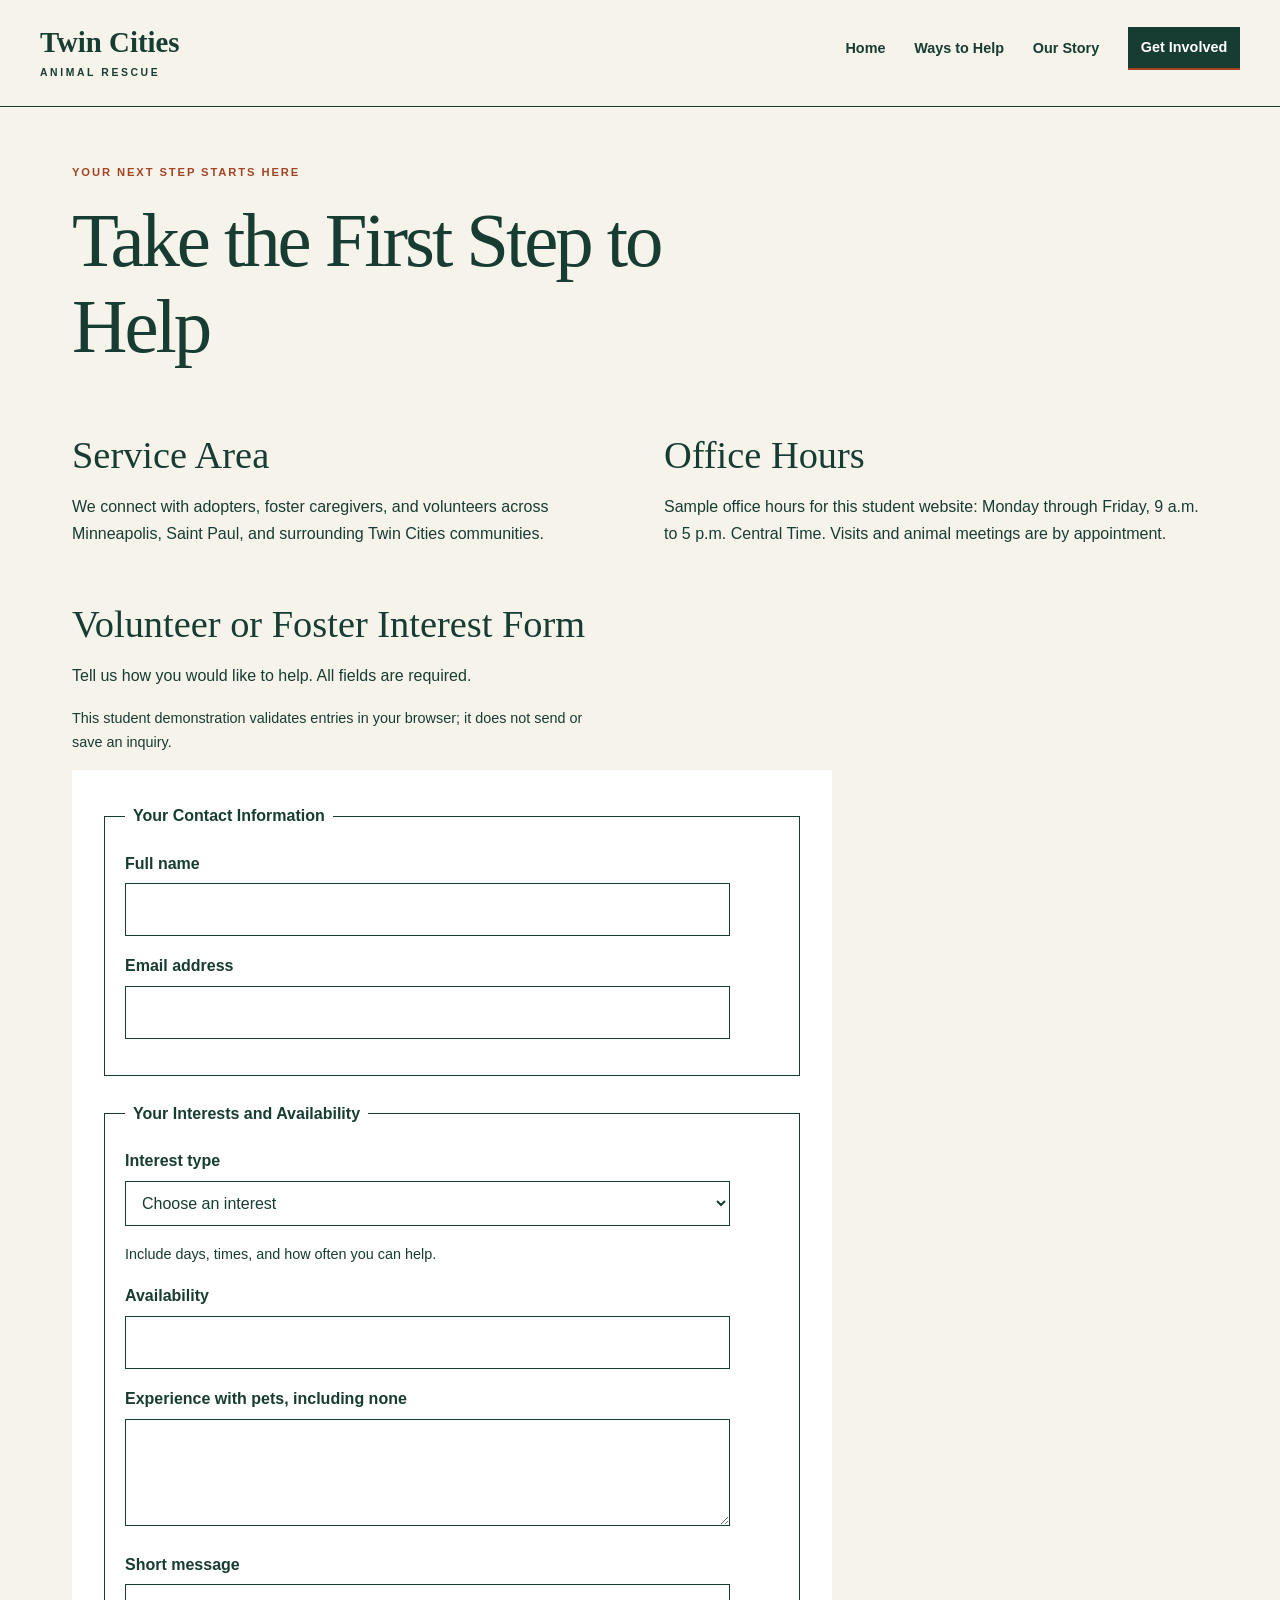
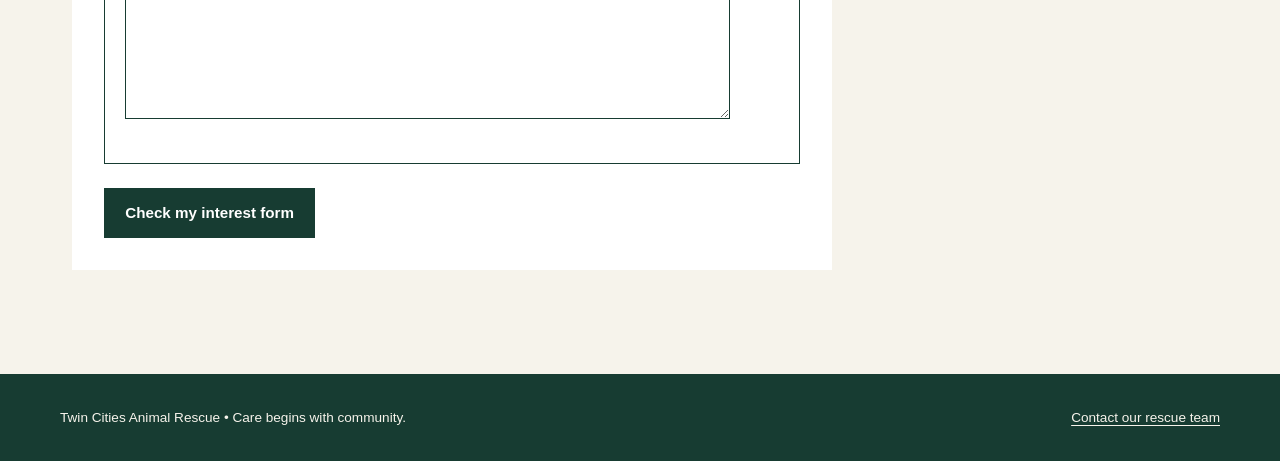
==== contact.html @ 653f52d5 "Add responsive Twin Cities Animal Rescue coursework website" ====
<!DOCTYPE html>
<html lang="en">
<head>
  <meta charset="UTF-8">
  <meta name="viewport" content="width=device-width, initial-scale=1">
  <title>Contact and Get Involved | Twin Cities Animal Rescue</title>
<link rel="stylesheet" href="styles.css">
</head>
<body class="contact-page">
  <a href="#main-content">Skip to main content</a>
  <header>
    <p class="brand"><a href="index.html">Twin Cities<span>ANIMAL RESCUE</span></a></p>
    <nav aria-label="Main navigation">
      <ul>
        <li><a href="index.html">Home</a></li>
        <li><a href="services.html">Ways to Help</a></li>
        <li><a href="about.html">Our Story</a></li>
        <li><a href="contact.html" aria-current="page">Get Involved</a></li>
      </ul>
    </nav>
  </header>
  <main id="main-content" class="contact-layout">
    <div class="page-intro">
<p class="eyebrow">YOUR NEXT STEP STARTS HERE</p>
<h1>Take the First Step to Help</h1>
    </div>
<section aria-labelledby="area">
      <h2 id="area">Service Area</h2>
      <p>We connect with adopters, foster caregivers, and volunteers across Minneapolis, Saint Paul, and surrounding Twin Cities communities.</p>
    </section>
    <section aria-labelledby="hours">
      <h2 id="hours">Office Hours</h2>
      <p>Sample office hours for this student website: Monday through Friday, 9 a.m. to 5 p.m. Central Time. Visits and animal meetings are by appointment.</p>
    </section>
    <section aria-labelledby="interest">
      <h2 id="interest">Volunteer or Foster Interest Form</h2>
      <p>Tell us how you would like to help. All fields are required.</p>
      <p id="form-note">This student demonstration validates entries in your browser; it does not send or save an inquiry.</p>
      <form action="contact.html#interest" method="get" aria-describedby="form-note">
        <fieldset>
          <legend>Your Contact Information</legend>
          <p>
            <label for="name">Full name</label>
            <input id="name" name="name" type="text" autocomplete="name" required minlength="2" maxlength="100">
          </p>
          <p>
            <label for="email">Email address</label>
            <input id="email" name="email" type="email" autocomplete="email" required maxlength="254">
          </p>
        </fieldset>
        <fieldset>
          <legend>Your Interests and Availability</legend>
          <p>
            <label for="interest-type">Interest type</label>
            <select id="interest-type" name="interest" required>
              <option value="">Choose an interest</option>
              <option value="volunteer">Volunteering</option>
              <option value="foster">Fostering</option>
              <option value="adoption">Adoption information</option>
              <option value="partner">Donations or community partnership</option>
            </select>
          </p>
          <p id="availability-help">Include days, times, and how often you can help.</p>
          <p>
            <label for="availability">Availability</label>
            <input id="availability" name="availability" type="text" aria-describedby="availability-help" required minlength="3" maxlength="200">
          </p>
          <p>
            <label for="experience">Experience with pets, including none</label>
            <textarea id="experience" name="experience" rows="3" cols="40" required minlength="3" maxlength="1000"></textarea>
          </p>
          <p>
            <label for="message">Short message</label>
            <textarea id="message" name="message" rows="4" cols="40" required minlength="10" maxlength="1000"></textarea>
          </p>
        </fieldset>
        <button type="submit">Check my interest form</button>
      </form>
    </section>
  </main>
  <footer>
    <p>Twin Cities Animal Rescue • Care begins with community.</p>
    <p><a href="contact.html">Contact our rescue team</a></p>
  </footer>
</body>
</html>
---- styles.css ----
/* Four-color palette, two font families, and mobile-first layouts. */
:root {
  --green: #173c32;
  --cream: #f6f3eb;
  --white: #ffffff;
  --rust: #a34424;
}
* { box-sizing: border-box; }
html { scroll-behavior: smooth; }
body { margin: 0; background: var(--cream); color: var(--green); font-family: Arial, sans-serif; font-size: 1rem; line-height: 1.7; }
a { color: var(--green); text-underline-offset: .22em; }
a:hover { color: var(--rust); }
a:focus-visible, button:focus-visible, input:focus-visible, textarea:focus-visible, select:focus-visible, video:focus-visible { outline: 3px solid var(--rust); outline-offset: 5px; }
body > a:first-child { position: absolute; left: 1rem; top: -8rem; z-index: 10; background: var(--white); padding: .8rem 1rem; }
body > a:first-child:focus { top: 1rem; }
header { max-width: 1280px; margin: auto; padding: 1.2rem 1.25rem; display: flex; flex-direction: column; gap: 1rem; border-bottom: 1px solid var(--green); }
.brand { margin: 0; line-height: 1.05; }
.brand a { font-family: Georgia, serif; font-size: 1.8rem; font-weight: bold; text-decoration: none; }
.brand span { display: block; font-family: Arial, sans-serif; font-size: .65rem; letter-spacing: .25em; margin-top: .65rem; }
nav ul { display: flex; flex-wrap: wrap; list-style: none; gap: .25rem 1rem; padding: 0; margin: 0; }
nav a { display: inline-block; padding: .5rem 0; text-decoration: none; font-size: .9rem; font-weight: bold; }
nav a[aria-current="page"] { border-bottom: 2px solid var(--rust); }
nav li:last-child a { padding: .5rem .8rem; background: var(--green); color: var(--white); }
main { max-width: 1200px; margin: auto; padding: 2rem 1.25rem 3rem; }
h1, h2 { font-family: Georgia, serif; font-weight: normal; line-height: 1.12; }
h1 { font-size: clamp(2.7rem, 6vw, 5rem); letter-spacing: -.04em; margin: .8rem 0 1.5rem; max-width: 16ch; }
h2 { font-size: clamp(1.8rem, 3vw, 2.5rem); margin: 0 0 1rem; }
p { margin: 0 0 1rem; }
main p { max-width: 68ch; }
section { margin-bottom: 2.5rem; scroll-margin-top: 1.5rem; }
.page-intro { margin-bottom: 2.5rem; }
.eyebrow { color: var(--rust); font-size: .7rem; letter-spacing: .17em; font-weight: bold; }
img { display: block; max-width: 100%; height: auto; }
picture { display: block; }
figure { margin: 0 0 1rem; }
figcaption { font-size: .9rem; padding-top: .8rem; max-width: 48ch; }
ul, ol { padding-left: 1.4rem; }
li { margin-bottom: .55rem; }
.hero { display: flex; flex-direction: column; gap: 2rem; align-items: center; }
.hero .page-intro { margin: 0; }
.hero picture { width: 100%; }
.hero img { width: 100%; aspect-ratio: 1; object-fit: cover; border-radius: 45% 45% 2px 2px; }
.mission-label { font-family: Arial, sans-serif; font-size: .8rem; font-weight: bold; letter-spacing: .1em; text-transform: uppercase; }
.actions { display: flex; align-items: flex-start; flex-direction: column; gap: 1rem; margin-top: 1.6rem; }
.button, button { display: inline-block; border: 2px solid var(--green); background: var(--green); color: var(--white); padding: .9rem 1.2rem; font: bold .95rem Arial, sans-serif; text-decoration: none; cursor: pointer; }
.button:hover, button:hover { background: var(--rust); border-color: var(--rust); color: var(--white); }
.text-link { font-weight: bold; padding: .5rem 0; }
section[aria-labelledby="impact"] { background: var(--green); color: var(--cream); padding: 2rem; margin-top: 3rem; }
section[aria-labelledby="impact"] h2 { font-size: 1.6rem; }
section[aria-labelledby="impact"] > p { font-size: .8rem; }
section[aria-labelledby="impact"] ul { display: flex; flex-direction: column; gap: 1.4rem; list-style: none; padding: 0; margin: 1.5rem 0 0; }
section[aria-labelledby="impact"] li { flex: 1; margin: 0; }
section[aria-labelledby="impact"] strong { display: block; font-family: Georgia, serif; font-size: 2.7rem; line-height: 1.2; }
section[aria-labelledby="impact"] span { display: block; font-size: .95rem; margin-top: .5rem; }
.help-section ul { display: flex; flex-direction: column; gap: .8rem; padding: 0; list-style: none; }
.help-section li { border-top: 1px solid var(--green); padding: 1rem 0; flex: 1; }
.pet-photos { display: flex; flex-direction: column; gap: 2rem; margin-top: 2rem; }
.pet-photos figure { flex: 1; min-width: 0; }
.pet-photos img { width: 100%; aspect-ratio: 1.25; object-fit: cover; }
.story-section img { width: 100%; max-width: 650px; margin-top: 2rem; }
video { width: 100%; max-width: 720px; height: auto; background: var(--green); display: block; margin: 1rem 0; }
.contact-layout { display: flex; flex-direction: column; gap: 0; }
form { background: var(--white); padding: 1.25rem; max-width: 760px; }
fieldset { border: 1px solid var(--green); margin: 0 0 1.5rem; padding: 1.25rem; min-width: 0; }
legend { padding: 0 .5rem; font-weight: bold; }
label { display: block; font-weight: bold; margin-bottom: .4rem; }
input, select, textarea { width: 100%; min-width: 0; max-width: 100%; border: 1px solid var(--green); border-radius: 0; padding: .75rem; font: inherit; color: var(--green); background: var(--white); }
textarea { resize: vertical; }
#availability-help, #form-note { font-size: .9rem; }
footer { background: var(--green); color: var(--cream); padding: 2rem max(1.25rem, calc((100vw - 1160px) / 2)); display: flex; flex-direction: column; gap: .75rem; font-size: .85rem; }
footer p { margin: 0; }
footer a { color: var(--cream); }
footer a:hover { color: var(--white); }
@media (min-width: 800px) {
  header { flex-direction: row; align-items: center; justify-content: space-between; padding: 1.7rem 2.5rem; gap: 2rem; }
  nav ul { gap: 1.8rem; align-items: center; }
  main { padding: 3.5rem 2rem 4rem; }
  .hero { flex-direction: row; gap: 4rem; }
  .hero .page-intro { flex: 1.1; min-width: 0; }
  .hero picture { flex: 1; min-width: 0; }
  .actions { gap: 1rem; }
  section[aria-labelledby="impact"] { padding: 2.5rem 3rem; }
  section[aria-labelledby="impact"] ul, .help-section ul, .pet-photos { flex-direction: row; gap: 2rem; }
  .contact-layout { flex-direction: row; flex-wrap: wrap; column-gap: 3rem; }
  .contact-layout .page-intro { flex: 0 0 100%; }
  .contact-layout > section[aria-labelledby="area"], .contact-layout > section[aria-labelledby="hours"] { flex: 1; }
  .contact-layout > section[aria-labelledby="interest"] { flex: 0 0 100%; }
  form { padding: 2rem; }
  footer { flex-direction: row; justify-content: space-between; align-items: center; }
}
@media (prefers-reduced-motion: reduce) { html { scroll-behavior: auto; } }
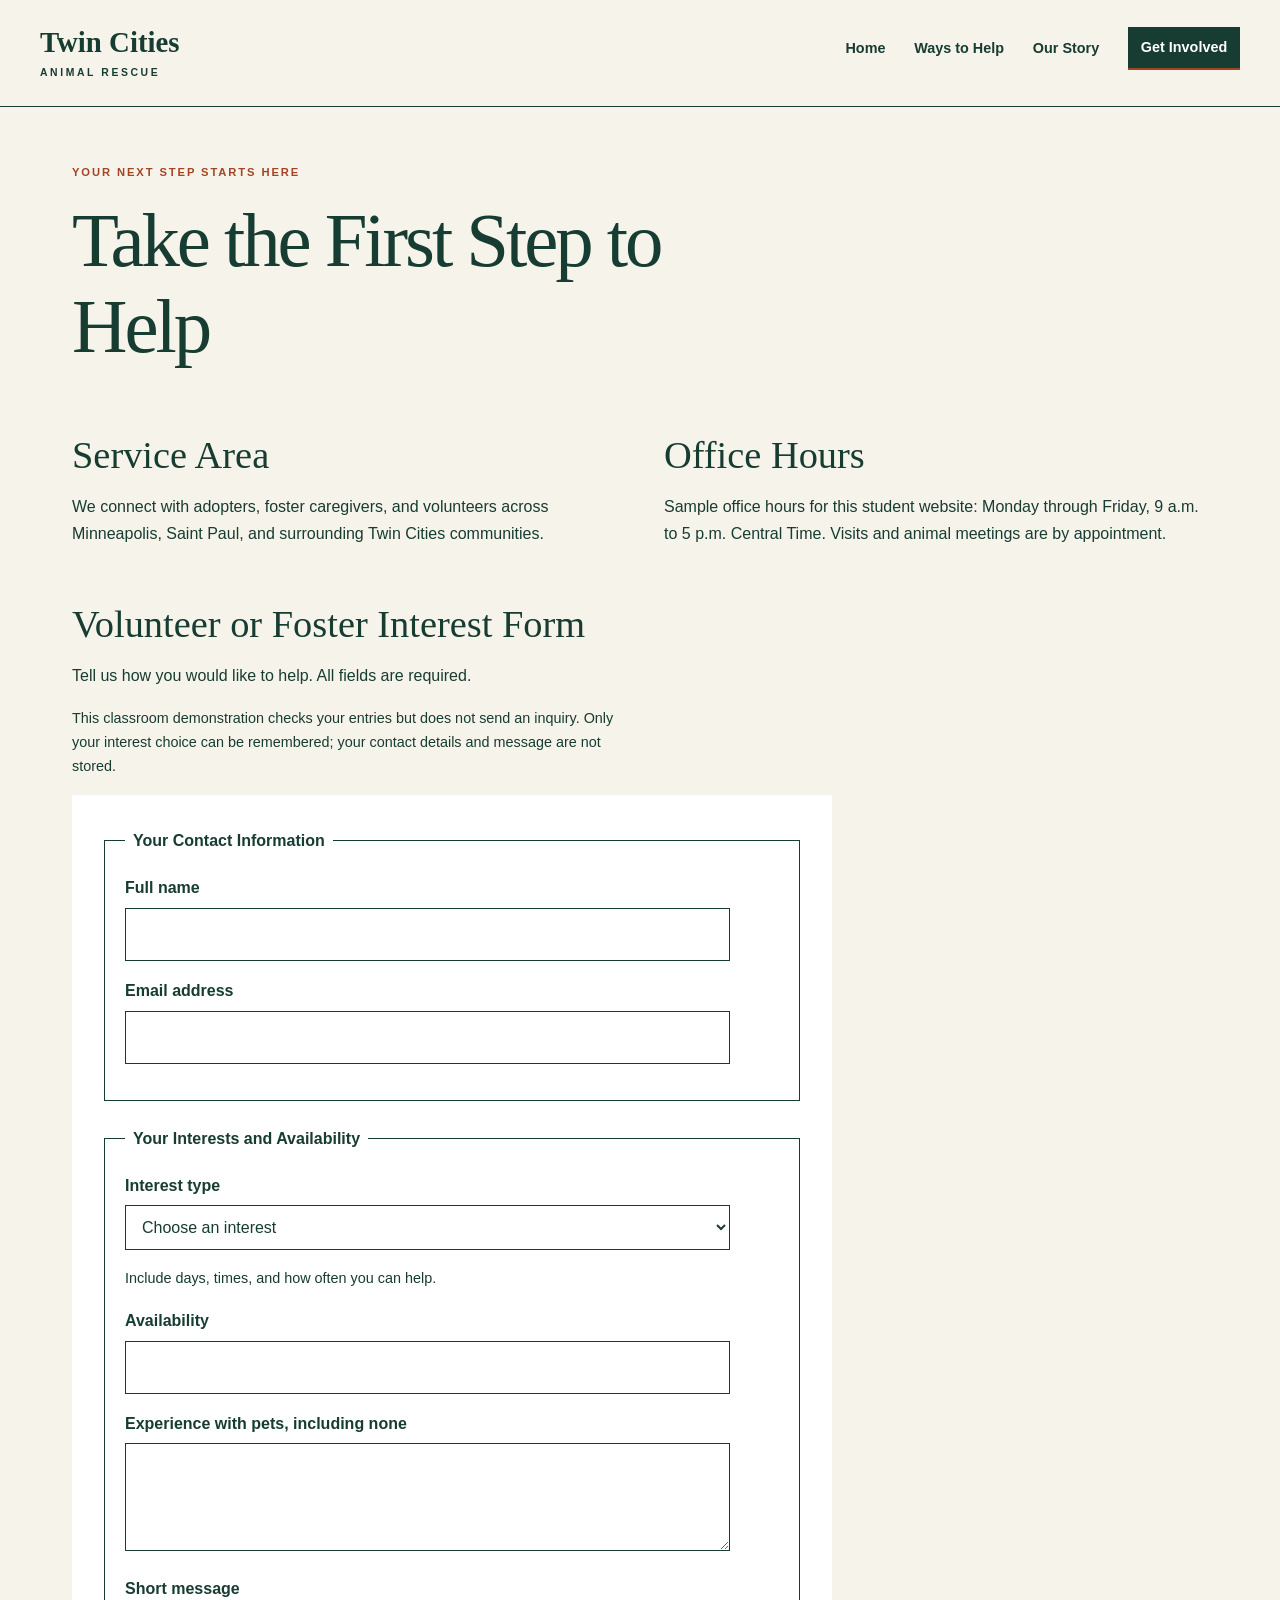
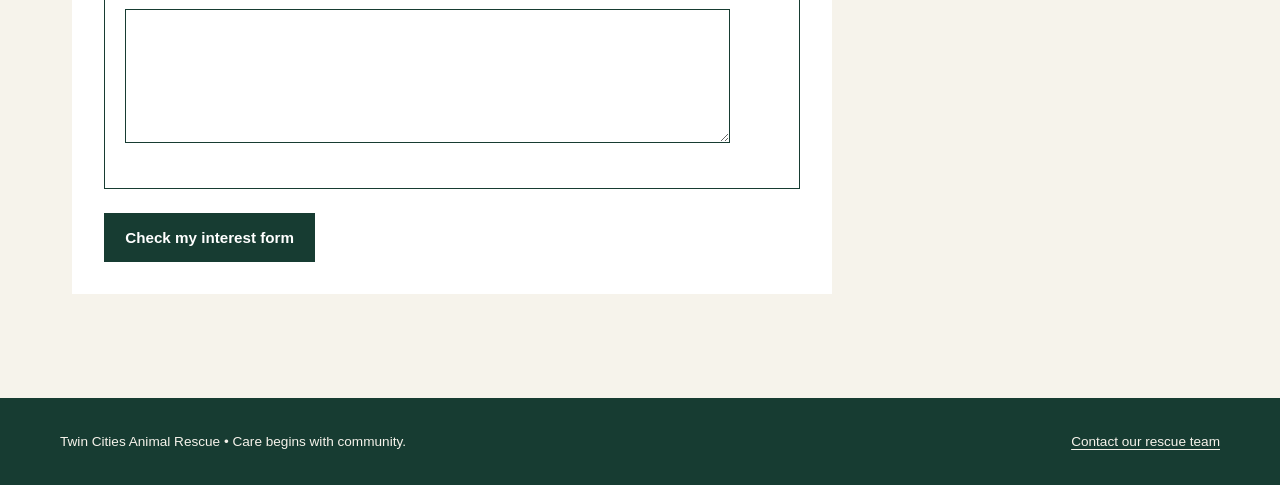
==== commit 18077b76: "Add interest planner, inline validation, and saved preferences for Touchstone 4" ====
--- a/contact.html
+++ b/contact.html
@@ -5,6 +5,7 @@
   <meta name="viewport" content="width=device-width, initial-scale=1">
   <title>Contact and Get Involved | Twin Cities Animal Rescue</title>
 <link rel="stylesheet" href="styles.css">
+<script src="script.js" defer></script>
 </head>
 <body class="contact-page">
   <a href="#main-content">Skip to main content</a>
@@ -35,44 +36,46 @@
     <section aria-labelledby="interest">
       <h2 id="interest">Volunteer or Foster Interest Form</h2>
       <p>Tell us how you would like to help. All fields are required.</p>
-      <p id="form-note">This student demonstration validates entries in your browser; it does not send or save an inquiry.</p>
-      <form action="contact.html#interest" method="get" aria-describedby="form-note">
-        <fieldset>
+      <p id="form-note">This classroom demonstration checks your entries but does not send an inquiry. Only your interest choice can be remembered; your contact details and message are not stored.</p>
+      <p id="restored-interest" class="feedback" role="status"></p>
+<form action="contact.html#interest" method="get" aria-describedby="form-note" id="interest-form">
+        <p id="form-feedback" class="feedback" role="alert" tabindex="-1"></p>
+<fieldset>
           <legend>Your Contact Information</legend>
           <p>
             <label for="name">Full name</label>
-            <input id="name" name="name" type="text" autocomplete="name" required minlength="2" maxlength="100">
-          </p>
+            <input id="name" name="name" type="text" autocomplete="name" required minlength="2" maxlength="100" aria-describedby="name-error">
+          <span id="name-error" class="field-error"></span></p>
           <p>
             <label for="email">Email address</label>
-            <input id="email" name="email" type="email" autocomplete="email" required maxlength="254">
-          </p>
+            <input id="email" name="email" type="email" autocomplete="email" required maxlength="254" aria-describedby="email-error">
+          <span id="email-error" class="field-error"></span></p>
         </fieldset>
         <fieldset>
           <legend>Your Interests and Availability</legend>
           <p>
             <label for="interest-type">Interest type</label>
-            <select id="interest-type" name="interest" required>
+            <select id="interest-type" name="interest" required aria-describedby="interest-type-error">
               <option value="">Choose an interest</option>
               <option value="volunteer">Volunteering</option>
               <option value="foster">Fostering</option>
               <option value="adoption">Adoption information</option>
               <option value="partner">Donations or community partnership</option>
             </select>
-          </p>
+          <span id="interest-type-error" class="field-error"></span></p>
           <p id="availability-help">Include days, times, and how often you can help.</p>
           <p>
             <label for="availability">Availability</label>
-            <input id="availability" name="availability" type="text" aria-describedby="availability-help" required minlength="3" maxlength="200">
-          </p>
+            <input id="availability" name="availability" type="text" aria-describedby="availability-help availability-error" required minlength="3" maxlength="200">
+          <span id="availability-error" class="field-error"></span></p>
           <p>
             <label for="experience">Experience with pets, including none</label>
-            <textarea id="experience" name="experience" rows="3" cols="40" required minlength="3" maxlength="1000"></textarea>
-          </p>
+            <textarea id="experience" name="experience" rows="3" cols="40" required minlength="3" maxlength="1000" aria-describedby="experience-error"></textarea>
+          <span id="experience-error" class="field-error"></span></p>
           <p>
             <label for="message">Short message</label>
-            <textarea id="message" name="message" rows="4" cols="40" required minlength="10" maxlength="1000"></textarea>
-          </p>
+            <textarea id="message" name="message" rows="4" cols="40" required minlength="10" maxlength="1000" aria-describedby="message-error"></textarea>
+          <span id="message-error" class="field-error"></span></p>
         </fieldset>
         <button type="submit">Check my interest form</button>
       </form>
--- a/styles.css
+++ b/styles.css
@@ -89,3 +89,19 @@
   footer { flex-direction: row; justify-content: space-between; align-items: center; }
 }
 @media (prefers-reduced-motion: reduce) { html { scroll-behavior: auto; } }
+
+/* Touchstone 4: interest planning and inline form feedback. */
+.interest-planner { background: var(--white); border: 1px solid var(--green); padding: 1.5rem; max-width: 850px; }
+.interest-planner h2 { margin-bottom: 1rem; }
+.interest-planner select { max-width: 620px; }
+.help-result { border-left: 4px solid var(--rust); padding: 1rem 1.25rem; margin: 1.5rem 0; background: var(--cream); }
+.help-result h3 { font: normal 1.6rem/1.2 Georgia, serif; margin: 0 0 .8rem; }
+.help-result p:last-child, .help-result ul { margin-bottom: 0; }
+.planner-actions { display: flex; flex-wrap: wrap; gap: 1rem; margin-bottom: 1rem; }
+.secondary-button { color: var(--green); background: var(--white); }
+button:disabled { opacity: .65; cursor: default; }
+.feedback { font-weight: bold; margin: 1rem 0; }
+.feedback:empty, .field-error:empty { display: none; }
+.field-error { display: block; color: var(--rust); font-size: .9rem; font-weight: bold; margin-top: .4rem; }
+[aria-invalid="true"] { border: 2px solid var(--rust); }
+.storage-note { font-size: .85rem; }
